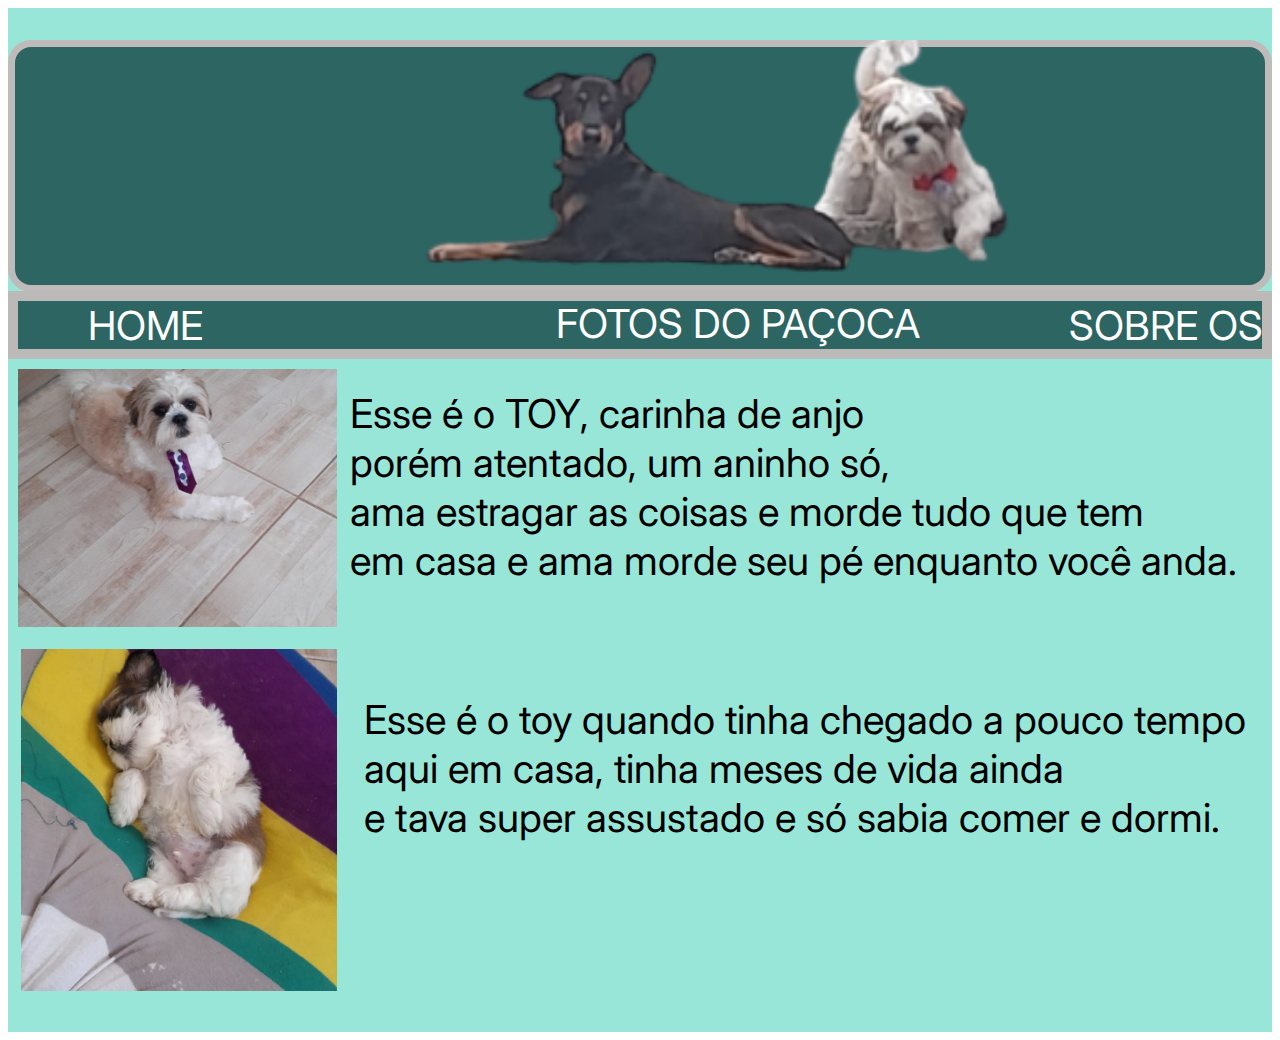
==== index.html @ 75d75556 "trabalho da professora erica" ====
<!DOCTYPE html>
<html>

<head>
    <link href="https://fonts.googleapis.com/css?family=Inter&display=swap" rel="stylesheet" />
    <link href="./css/main.css" rel="stylesheet" />
    <title>Document</title>
</head>

<body>
    <div class="v11_6">
        <div class="v11_7"></div>
        <div class="v11_8"></div>
        <div class="v11_9"></div><a href="index2.html"><span class="v11_10">FOTOS DO PAÇOCA</span></a><a href="index4.html">
<span class="v11_11">HOME </span>
        </a><a href="index3.html">
            <span
            class="v11_12">SOBRE OS DOG</span>
        </a>
        <div class="v19_2"></div><span class="v19_4">Esse é o TOY, carinha de anjo<br> porém atentado,
            um aninho só, <br>ama estragar as coisas e morde tudo
            que tem<br> em casa e ama morde seu pé enquanto você anda.</span>
        <div class="v21_2"></div><span class="v21_3">Esse é o toy quando tinha chegado a pouco tempo<br>
            aqui em casa, tinha meses de vida ainda <br>e tava super
            assustado e só sabia comer e dormi.</span>
           
    </div>

</body>

</html>
---- css/main.css ----
* {
  box-sizing: border-box;
}
body {
  font-size: 14px;
}
.v11_6 {
  width: 100%;
  height: 1024px;
  background: rgba(129,224,207,0.8156862854957581);
  opacity: 1;
  position: relative;
  top: 0px;
  left: 0px;
  overflow: hidden;
}
.v11_7 {
  width: 100%;
  height: 252px;
  background: rgba(45,101,98,1);
  opacity: 1;
  position: absolute;
  top: 32px;
  left: 0px;
  border: 7px solid rgba(190,187,186,1);
  border-top-left-radius: 23px;
  border-top-right-radius: 23px;
  border-bottom-left-radius: 23px;
  border-bottom-right-radius: 23px;
  overflow: hidden;
}
.v11_8 {
  width: 943px;
  height: 752px;
  background: url("../images/v11_8.png");
  background-repeat: no-repeat;
  background-position: center center;
  background-size: cover;
  opacity: 1;
  position: absolute;
  top: 32px;
  left: 188px;
  overflow: hidden;
}
.v11_9 {
  width: 100%;
  height: 68px;
  background: rgba(45,101,98,1);
  opacity: 1;
  position: absolute;
  top: 283px;
  left: 0px;
  border: 10px solid rgba(187,186,184,1);
}
.v11_10 {
  width: 402px;
  color: rgba(255,255,255,1);
  position: absolute;
  top: 291px;
  left: 548px;
  font-family: Inter;
  font-weight: Regular;
  font-size: 40px;
  opacity: 1;
  text-align: left;
}
.v11_11 {
  width: 154px;
  color: rgba(255,255,255,1);
  position: absolute;
  top: 293px;
  left: 80px;
  font-family: Inter;
  font-weight: Regular;
  font-size: 40px;
  opacity: 1;
  text-align: left;
}
.v11_12 {
  width: 299px;
  color: rgba(255,255,255,1);
  position: absolute;
  top: 293px;
  left: 1061px;
  font-family: Inter;
  font-weight: Regular;
  font-size: 40px;
  opacity: 1;
  text-align: left;
}
.v19_2 {
  width: 319px;
  height: 258px;
  background: url("../images/v19_2.png");
  background-repeat: no-repeat;
  background-position: center center;
  background-size: cover;
  opacity: 1;
  position: absolute;
  top: 361px;
  left: 10px;
  overflow: hidden;
}
.v19_4 {
  width: 100%;
  color: rgba(0,0,0,1);
  position: absolute;
  top: 381px;
  left: 342px;
  font-family: Inter;
  font-weight: Regular;
  font-size: 40px;
  opacity: 1;
  text-align: left;
}
.v21_2 {
  width: 316px;
  height: 342px;
  background: url("../images/v21_2.png");
  background-repeat: no-repeat;
  background-position: center center;
  background-size: cover;
  opacity: 1;
  position: absolute;
  top: 641px;
  left: 13px;
  overflow: hidden;
}
.v21_3 {
  width: 100%;
  color: rgba(0,0,0,1);
  position: absolute;
  top: 687px;
  left: 356px;
  font-family: Inter;
  font-weight: Regular;
  font-size: 40px;
  opacity: 1;
  text-align: left;
}
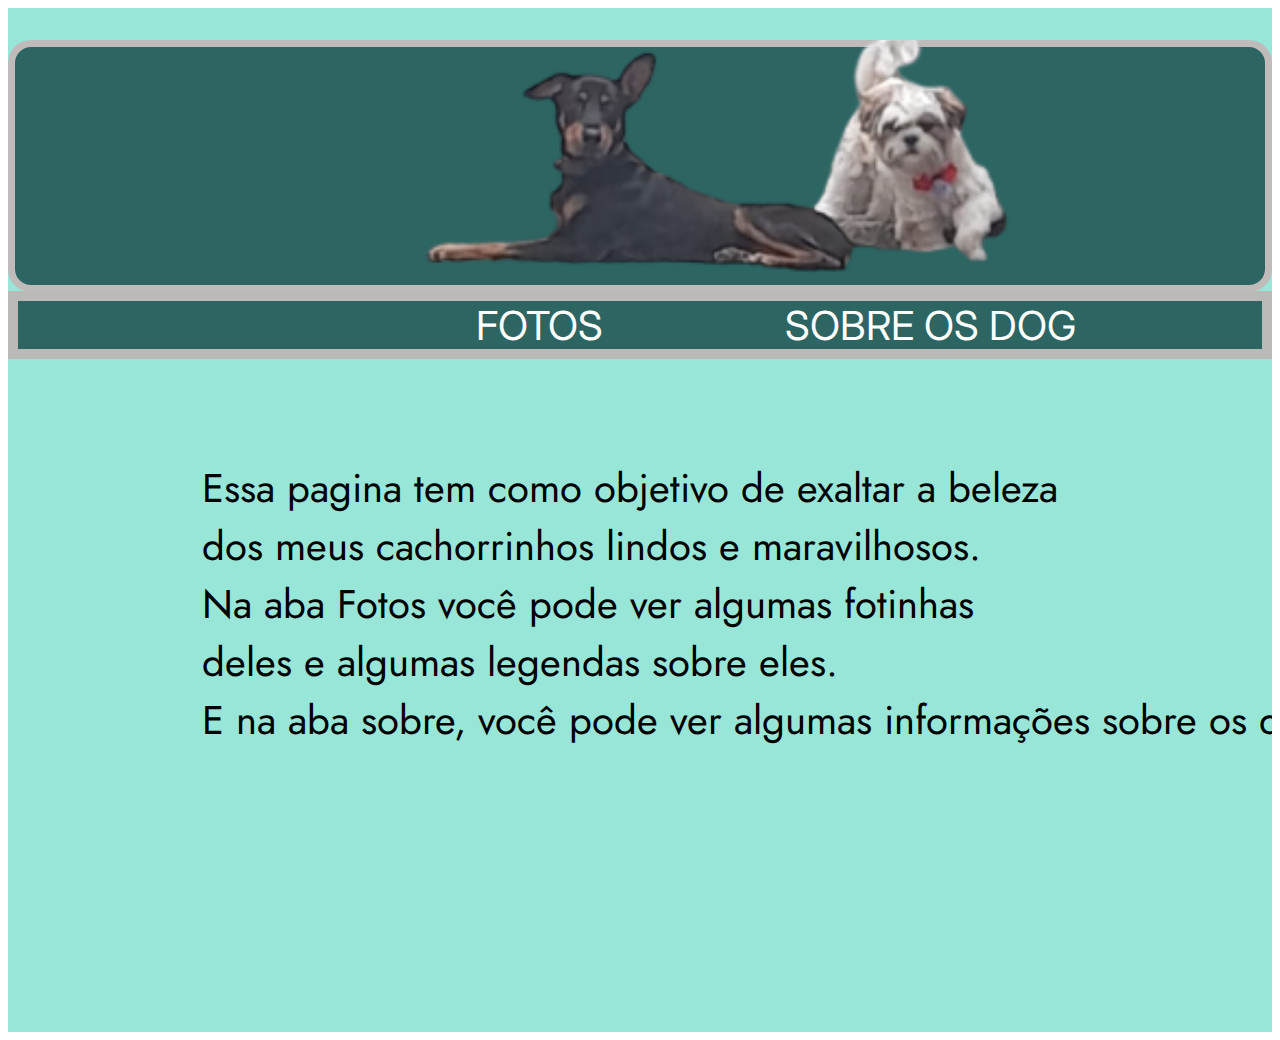
==== commit f5d9ad15: "alteração" ====
--- a/index.html
+++ b/index.html
@@ -3,7 +3,8 @@
 
 <head>
     <link href="https://fonts.googleapis.com/css?family=Inter&display=swap" rel="stylesheet" />
-    <link href="./css/main.css" rel="stylesheet" />
+    <link href="https://fonts.googleapis.com/css?family=Jost&display=swap" rel="stylesheet" />
+    <link href="./css4/main4.css" rel="stylesheet" />
     <title>Document</title>
 </head>
 
@@ -11,21 +12,25 @@
     <div class="v11_6">
         <div class="v11_7"></div>
         <div class="v11_8"></div>
-        <div class="v11_9"></div><a href="index2.html"><span class="v11_10">FOTOS DO PAÇOCA</span></a><a href="index4.html">
-<span class="v11_11">HOME </span>
-        </a><a href="index3.html">
-            <span
-            class="v11_12">SOBRE OS DOG</span>
+        <div class="v11_9"></div><a href="index.html">
+           
+           <a href="index4.html">
+<span class="v57_58">FOTOS</span>
+
+           </a> 
         </a>
-        <div class="v19_2"></div><span class="v19_4">Esse é o TOY, carinha de anjo<br> porém atentado,
-            um aninho só, <br>ama estragar as coisas e morde tudo
-            que tem<br> em casa e ama morde seu pé enquanto você anda.</span>
-        <div class="v21_2"></div><span class="v21_3">Esse é o toy quando tinha chegado a pouco tempo<br>
-            aqui em casa, tinha meses de vida ainda <br>e tava super
-            assustado e só sabia comer e dormi.</span>
-           
+        <a href="index3.html">
+<span class="v11_12">SOBRE OS DOG</span>
+        </a>
+        <span
+            class="v57_57">Essa pagina tem como objetivo de exaltar a beleza<br>
+            dos meus cachorrinhos lindos e maravilhosos.<br>
+
+
+            Na aba Fotos você pode ver algumas fotinhas<br>
+            deles e algumas legendas sobre eles.<br>
+            E na aba sobre, você pode ver algumas informações sobre os dogs.</span>
     </div>
-
 </body>
 
 </html>--- a/css4/main4.css
+++ b/css4/main4.css
@@ -0,0 +1,90 @@
+* {
+  box-sizing: border-box;
+}
+body {
+  font-size: 14px;
+}
+.v11_6 {
+  width: 100%;
+  height: 1024px;
+  background: rgba(129,224,207,0.8156862854957581);
+  opacity: 1;
+  position: relative;
+  top: 0px;
+  left: 0px;
+  overflow: hidden;
+}
+.v11_7 {
+  width: 100%;
+  height: 252px;
+  background: rgba(45,101,98,1);
+  opacity: 1;
+  position: absolute;
+  top: 32px;
+  left: 0px;
+  border: 7px solid rgba(190,187,186,1);
+  border-top-left-radius: 23px;
+  border-top-right-radius: 23px;
+  border-bottom-left-radius: 23px;
+  border-bottom-right-radius: 23px;
+  overflow: hidden;
+}
+.v11_8 {
+  width: 943px;
+  height: 752px;
+  background: url("../images4/v11_8.png");
+  background-repeat: no-repeat;
+  background-position: center center;
+  background-size: cover;
+  opacity: 1;
+  position: absolute;
+  top: 32px;
+  left: 188px;
+  overflow: hidden;
+}
+.v11_9 {
+  width: 100%;
+  height: 68px;
+  background: rgba(45,101,98,1);
+  opacity: 1;
+  position: absolute;
+  top: 283px;
+  left: 0px;
+  border: 10px solid rgba(187,186,184,1);
+}
+.v57_58 {
+  width: 154px;
+  color: rgba(255,255,255,1);
+  position: absolute;
+  top: 293px;
+  left: 468px;
+  font-family: Inter;
+  font-weight: Regular;
+  font-size: 40px;
+  opacity: 1;
+  text-align: left;
+}
+.v11_12 {
+  width: 299px;
+  color: rgba(255,255,255,1);
+  position: absolute;
+  top: 293px;
+  left: 777px;
+  font-family: Inter;
+  font-weight: Regular;
+  font-size: 40px;
+  opacity: 1;
+  text-align: left;
+}
+.v57_57 {
+  width: 100%;
+  color: rgba(0,0,0,1);
+  position: absolute;
+  top: 451px;
+  left: 194px;
+  font-family: Jost;
+  font-weight: Bold Italic;
+  font-size: 40px;
+  opacity: 1;
+  text-align: left;
+}
